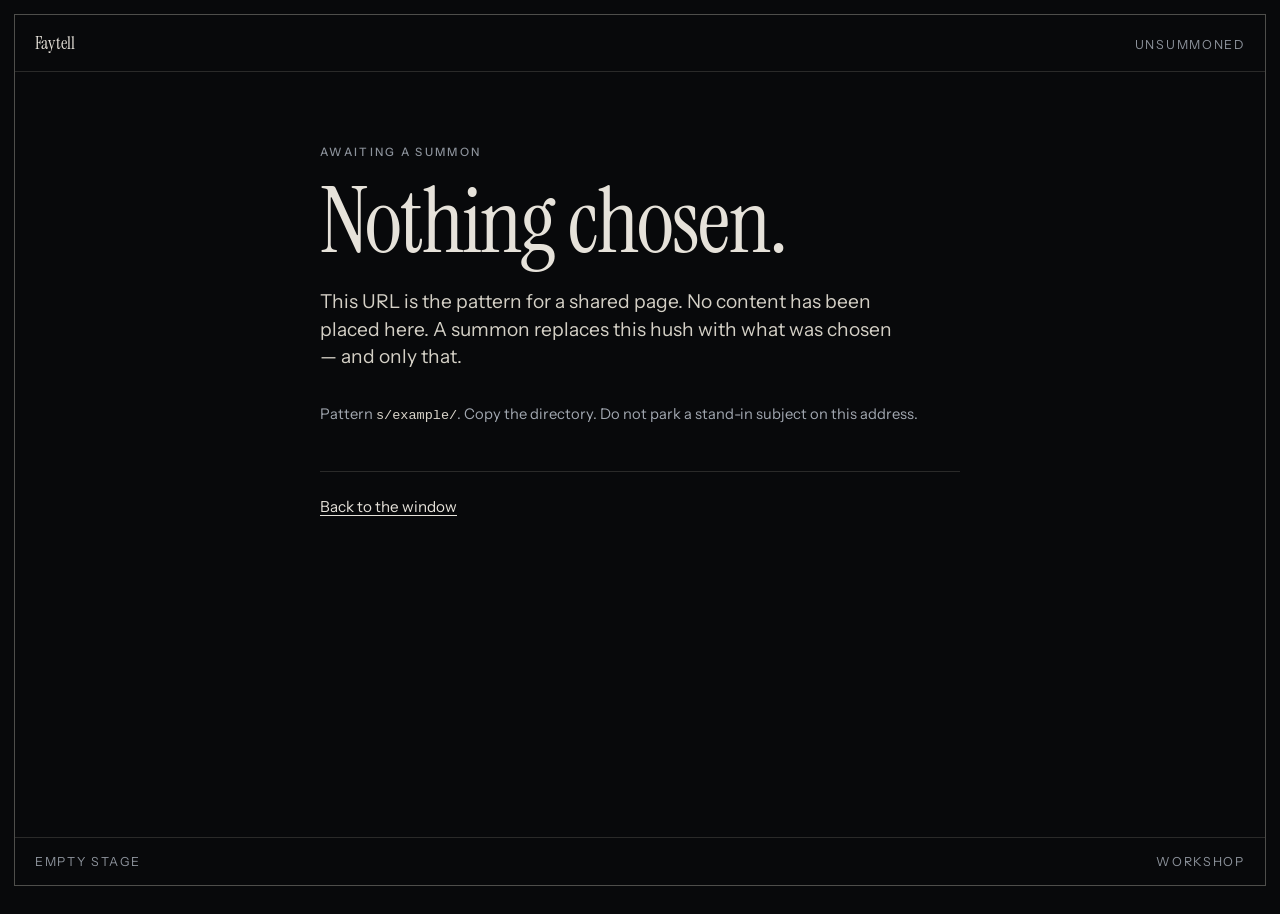
==== s/example/index.html @ 6d39e1ab "Add the V0 public window. Empty stage, summon-page pattern, and workshop notes for publishing chosen" ====
<!DOCTYPE html>
<html lang="en">
<head>
  <meta charset="utf-8">
  <meta name="viewport" content="width=device-width, initial-scale=1">
  <title>Awaiting a summon — Faytell</title>
  <meta name="description" content="This Faytell URL is the empty summon pattern. No content has been chosen for it.">
  <meta name="theme-color" content="#08090b">
  <link rel="icon" href="../../favicon.svg" type="image/svg+xml">
  <link rel="stylesheet" href="../../assets/site.css">
</head>
<body>
  <!--
    Summon pattern. Copy this directory to s/<slug>/ and replace the
    stage copy with the chosen content. Leave s/example/ empty.
  -->
  <a class="skip" href="#main">Skip to content</a>
  <div class="frame">
    <header class="bar">
      <a class="mark" href="../../">Faytell</a>
      <span class="bar-meta">Unsummoned</span>
    </header>
    <main id="main" class="stage">
      <p class="kicker">Awaiting a summon</p>
      <h1>Nothing chosen.</h1>
      <p class="deck">This URL is the pattern for a shared page. No content has been placed here. A summon replaces this hush with what was chosen — and only that.</p>
      <p class="quiet">Pattern <span class="path">s/example/</span>. Copy the directory. Do not park a stand-in subject on this address.</p>
      <nav class="actions" aria-label="Related">
        <a href="../../">Back to the window</a>
      </nav>    </main>
    <footer class="foot">
      <span>Empty stage</span>
      <a href="https://github.com/Republic-of-Grip/faytell">Workshop</a>
    </footer>
  </div>
</body>
</html>
---- assets/site.css ----
@font-face {
  font-family: "Instrument Serif";
  font-style: normal;
  font-weight: 400;
  font-display: swap;
  src: url("fonts/instrument-serif-latin-400-normal.woff2") format("woff2");
}

@font-face {
  font-family: "Instrument Sans";
  font-style: normal;
  font-weight: 400;
  font-display: swap;
  src: url("fonts/instrument-sans-latin-400-normal.woff2") format("woff2");
}

@font-face {
  font-family: "Instrument Sans";
  font-style: normal;
  font-weight: 500;
  font-display: swap;
  src: url("fonts/instrument-sans-latin-500-normal.woff2") format("woff2");
}

:root {
  --bg: #08090b;
  --ink: #e6e2da;
  --muted: #8d939c;
  --faint: #a1a7b0;
  --line: rgba(214, 210, 200, 0.16);
  --line-strong: rgba(214, 210, 200, 0.34);
  --serif: "Instrument Serif", "Iowan Old Style", Palatino, Georgia, serif;  --sans: "Instrument Sans", "Avenir Next", "Segoe UI", sans-serif;
  color-scheme: dark;
}

*,
*::before,
*::after {
  box-sizing: border-box;
}

html {
  background: var(--bg);
}

body {
  margin: 0;
  min-height: 100vh;
  background: var(--bg);
  color: var(--ink);
  font-family: var(--sans);
  font-weight: 400;
  font-size: 1.05rem;
  line-height: 1.55;
  text-rendering: optimizeLegibility;
}

::selection {
  background: #2c3138;
  color: var(--ink);
}

a {
  color: inherit;
  text-underline-offset: 0.18em;
}

a:hover {
  color: #f3f0e8;
}

.skip {
  position: absolute;
  left: 1rem;
  top: 0;
  transform: translateY(-120%);
  background: var(--ink);
  color: var(--bg);
  padding: 0.4rem 0.7rem;
  z-index: 2;
}

.skip:focus {
  transform: none;
}

.frame {
  min-height: calc(100vh - 28px);
  margin: 14px;
  border: 1px solid var(--line-strong);
  display: flex;
  flex-direction: column;
}

.bar,
.foot {
  display: flex;
  justify-content: space-between;
  align-items: baseline;
  gap: 1rem;
  padding: 0.85rem 1.25rem;
  font-size: 0.78rem;
  letter-spacing: 0.14em;
  text-transform: uppercase;
  color: var(--muted);
}

.bar {
  border-bottom: 1px solid var(--line);
}

.foot {
  border-top: 1px solid var(--line);
  margin-top: auto;
}

.mark {
  font-family: var(--serif);
  font-size: 1.15rem;
  letter-spacing: 0.01em;
  text-transform: none;
  color: var(--ink);
  text-decoration: none;
}

.mark:hover {
  color: var(--ink);
}

.stage {
  width: min(40rem, calc(100% - 2.5rem));
  margin: 0 auto;
  padding: 4.5rem 0 5rem;
}

.kicker {
  margin: 0 0 1.25rem;
  color: var(--muted);
  font-size: 0.72rem;
  font-weight: 500;
  letter-spacing: 0.2em;
  text-transform: uppercase;
}

h1 {
  margin: 0;
  font-family: var(--serif);
  font-weight: 400;
  font-size: clamp(3.4rem, 9vw, 5.6rem);
  line-height: 0.9;
  letter-spacing: -0.02em;
}

.deck {
  margin: 1.6rem 0 0;
  max-width: 36rem;
  font-size: 1.2rem;
  line-height: 1.45;
  color: #d4d0c6;
}

.blocks {
  margin-top: 3.25rem;
}

.block + .block {
  margin-top: 2.1rem;
  padding-top: 2.1rem;
  border-top: 1px solid var(--line);
}

h2 {
  margin: 0 0 0.55rem;
  font-family: var(--sans);
  font-size: 0.72rem;
  font-weight: 500;
  letter-spacing: 0.18em;
  text-transform: uppercase;
  color: var(--muted);
}

.block p {
  margin: 0;
  max-width: 38rem;
}

.block p + p {
  margin-top: 0.85rem;
}

code,
.path {
  font-family: ui-monospace, "SFMono-Regular", Menlo, Consolas, monospace;
  font-size: 0.92em;
  color: #d9d4ca;
}

.actions {
  display: flex;
  flex-wrap: wrap;
  gap: 0.75rem 1.5rem;
  margin-top: 2.75rem;
  padding-top: 1.4rem;
  border-top: 1px solid var(--line);
  font-size: 0.95rem;
}

.actions a {
  text-decoration-thickness: 1px;
}

.quiet {
  margin: 2rem 0 0;
  color: var(--faint);
  font-size: 0.92rem;
}
.foot a {
  color: var(--muted);
  text-decoration: none;
  letter-spacing: 0.14em;
}

.foot a:hover {
  color: var(--ink);
}

:focus-visible {
  outline: 1px solid var(--ink);
  outline-offset: 3px;
}

@media (max-width: 640px) {
  .frame {
    margin: 8px;
    min-height: calc(100vh - 16px);
  }

  .bar,
  .foot {
    padding: 0.75rem 0.9rem;
  }

  .stage {
    width: min(40rem, calc(100% - 1.8rem));
    padding: 3rem 0 3.5rem;
  }

  .bar,
  .foot {
    letter-spacing: 0.08em;
  }
}
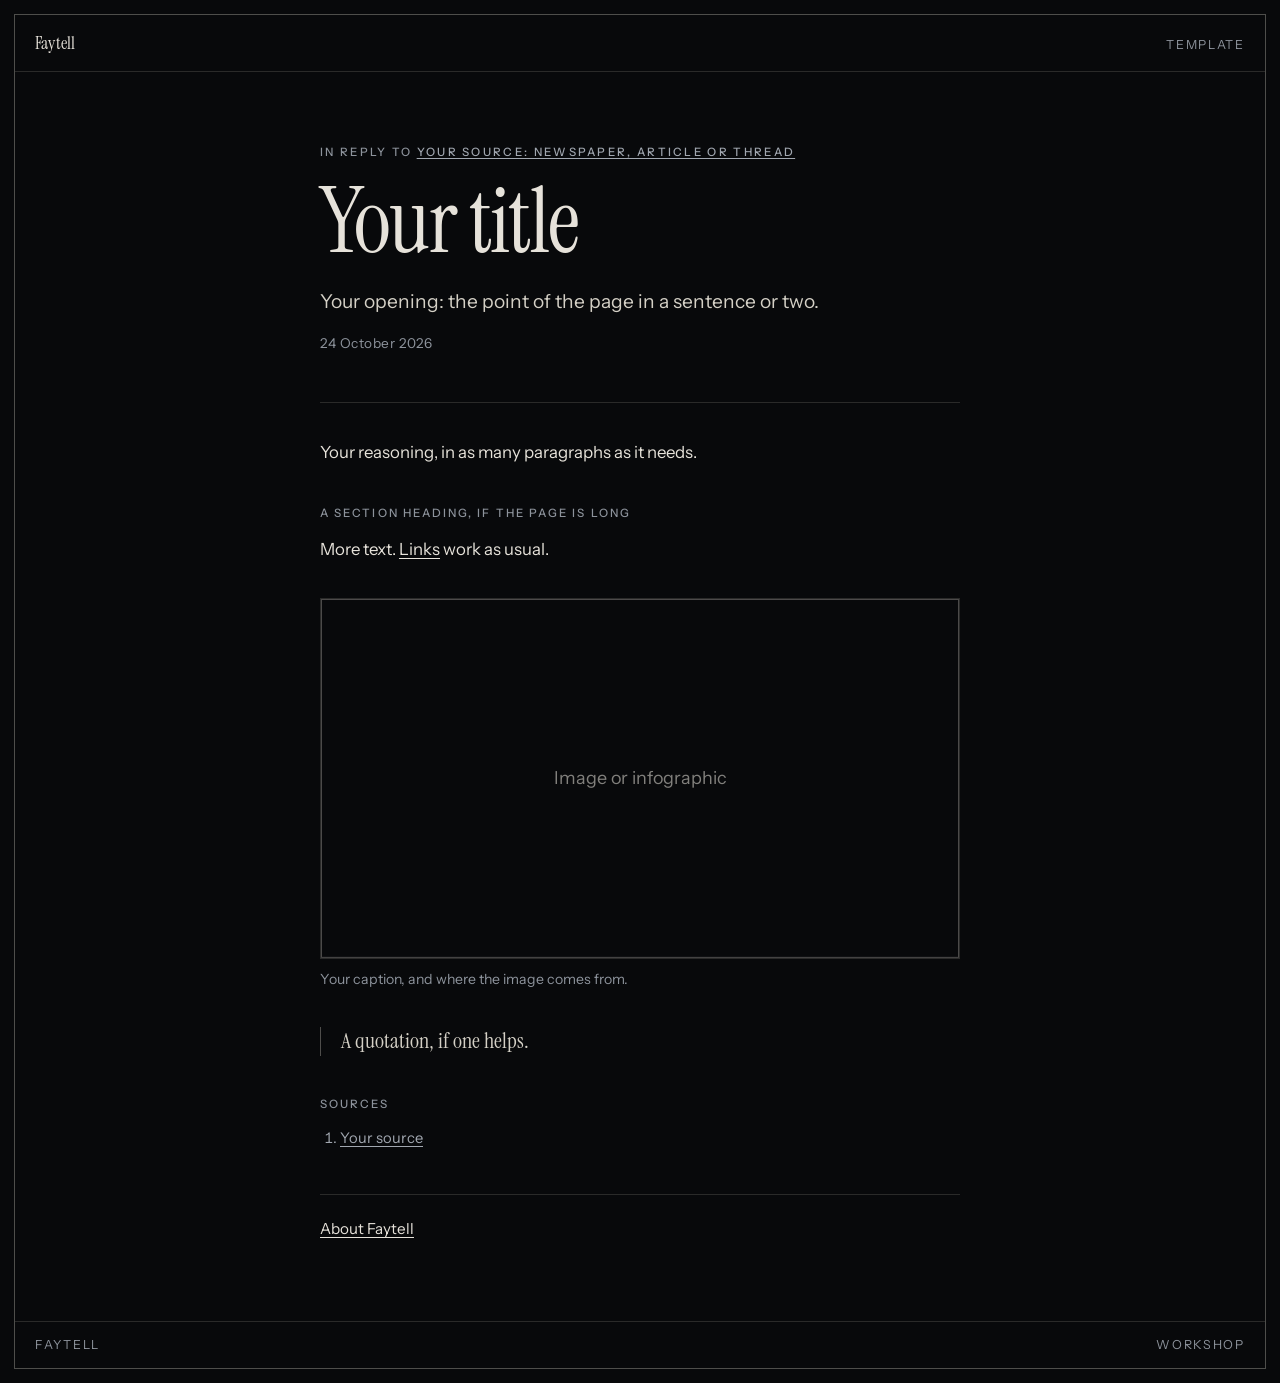
==== commit f02676af: "Make Faytell plain and usable Rewrite the home page in plain language: a window for what a comment f" ====
--- a/s/example/index.html
+++ b/s/example/index.html
@@ -3,35 +3,83 @@
 <head>
   <meta charset="utf-8">
   <meta name="viewport" content="width=device-width, initial-scale=1">
-  <title>Awaiting a summon — Faytell</title>
-  <meta name="description" content="This Faytell URL is the empty summon pattern. No content has been chosen for it.">
+  <!--
+    PAGE TEMPLATE
+    1. Copy this folder to s/<slug>/ (short, lowercase, hyphens: s/heat-pumps/).
+    2. Replace every "Your ..." placeholder below. Delete the blocks you don't need.
+    3. Put images and videos for the page in the same folder, next to index.html.
+    4. Update the five "og:" lines too: they decide how the link looks when
+       it is pasted into a comment field, chat or social post.
+    Leave s/example/ itself as it is. It is the template.
+  -->
+  <title>Your title — Faytell</title>
+  <meta name="description" content="One sentence saying what this page shows.">
   <meta name="theme-color" content="#08090b">
+  <!-- Delete this robots line in your copy, so search engines may list the page. -->
+  <meta name="robots" content="noindex">
+  <meta property="og:type" content="article">
+  <meta property="og:site_name" content="Faytell">
+  <meta property="og:title" content="Your title">
+  <meta property="og:description" content="One sentence saying what this page shows.">
+  <meta property="og:url" content="https://republic-of-grip.github.io/faytell/s/example/">
+  <!-- Optional preview picture, about 1200×630: <meta property="og:image" content="https://republic-of-grip.github.io/faytell/s/<slug>/preview.png"> -->
   <link rel="icon" href="../../favicon.svg" type="image/svg+xml">
   <link rel="stylesheet" href="../../assets/site.css">
 </head>
 <body>
-  <!--
-    Summon pattern. Copy this directory to s/<slug>/ and replace the
-    stage copy with the chosen content. Leave s/example/ empty.
-  -->
   <a class="skip" href="#main">Skip to content</a>
   <div class="frame">
     <header class="bar">
       <a class="mark" href="../../">Faytell</a>
-      <span class="bar-meta">Unsummoned</span>
+      <span class="bar-meta">Template</span>
     </header>
     <main id="main" class="stage">
-      <p class="kicker">Awaiting a summon</p>
-      <h1>Nothing chosen.</h1>
-      <p class="deck">This URL is the pattern for a shared page. No content has been placed here. A summon replaces this hush with what was chosen — and only that.</p>
-      <p class="quiet">Pattern <span class="path">s/example/</span>. Copy the directory. Do not park a stand-in subject on this address.</p>
+      <!-- Where the conversation is. Remove this line if there is none. -->
+      <p class="kicker">In reply to <a href="https://example.com/">Your source: newspaper, article or thread</a></p>
+      <h1>Your title</h1>
+      <p class="deck">Your opening: the point of the page in a sentence or two.</p>
+      <p class="meta"><time datetime="2026-10-24">24 October 2026</time></p>
+
+      <article class="prose">
+        <p>Your reasoning, in as many paragraphs as it needs.</p>
+
+        <h2>A section heading, if the page is long</h2>
+        <p>More text. <a href="https://example.com/">Links</a> work as usual.</p>
+
+        <!-- Image or infographic. Put the file in this folder and point src at it. -->
+        <figure>
+          <svg class="placeholder" viewBox="0 0 640 360" role="img" aria-label="Where an image or infographic goes">
+            <rect x="0.5" y="0.5" width="639" height="359" fill="none" stroke="currentColor" stroke-opacity="0.3"/>
+            <text x="320" y="186" text-anchor="middle" fill="currentColor" fill-opacity="0.55" font-size="18">Image or infographic</text>
+          </svg>
+          <!-- <img src="your-image.png" alt="What the image shows, for people who can't see it"> -->
+          <figcaption>Your caption, and where the image comes from.</figcaption>
+        </figure>
+
+        <!-- Video. Either a file in this folder: -->
+        <!-- <figure><video src="your-film.mp4" controls preload="metadata"></video><figcaption>Caption</figcaption></figure> -->
+        <!-- Or an embed, e.g. YouTube (use the youtube-nocookie.com address): -->
+        <!-- <figure><div class="embed"><iframe src="https://www.youtube-nocookie.com/embed/VIDEO_ID" title="What the video is" allowfullscreen></iframe></div><figcaption>Caption</figcaption></figure> -->
+
+        <blockquote>
+          <p>A quotation, if one helps.</p>
+        </blockquote>
+
+        <!-- Sources. Remove if there are none. -->
+        <h2>Sources</h2>
+        <ol class="sources">
+          <li><a href="https://example.com/">Your source</a></li>
+        </ol>
+      </article>
+
       <nav class="actions" aria-label="Related">
-        <a href="../../">Back to the window</a>
-      </nav>    </main>
+        <a href="../../">About Faytell</a>
+      </nav>
+    </main>
     <footer class="foot">
-      <span>Empty stage</span>
+      <span>Faytell</span>
       <a href="https://github.com/Republic-of-Grip/faytell">Workshop</a>
     </footer>
   </div>
 </body>
-</html>+</html>
--- a/assets/site.css
+++ b/assets/site.css
@@ -29,7 +29,8 @@
   --faint: #a1a7b0;
   --line: rgba(214, 210, 200, 0.16);
   --line-strong: rgba(214, 210, 200, 0.34);
-  --serif: "Instrument Serif", "Iowan Old Style", Palatino, Georgia, serif;  --sans: "Instrument Sans", "Avenir Next", "Segoe UI", sans-serif;
+  --serif: "Instrument Serif", "Iowan Old Style", Palatino, Georgia, serif;
+  --sans: "Instrument Sans", "Avenir Next", "Segoe UI", sans-serif;
   color-scheme: dark;
 }
 
@@ -214,6 +215,99 @@
   color: var(--faint);
   font-size: 0.92rem;
 }
+
+.kicker a {
+  color: var(--faint);
+}
+
+.meta {
+  margin: 1.1rem 0 0;
+  color: var(--muted);
+  font-size: 0.85rem;
+  letter-spacing: 0.04em;
+}
+
+/* Page body: text, figures, video, quotes, sources */
+
+.prose {
+  margin-top: 3rem;
+  padding-top: 2.25rem;
+  border-top: 1px solid var(--line);
+}
+
+.prose p,
+.prose ul,
+.prose ol {
+  margin: 0 0 1.1rem;
+  max-width: 38rem;
+}
+
+.prose h2 {
+  margin: 2.5rem 0 0.8rem;
+}
+
+.prose li + li {
+  margin-top: 0.35rem;
+}
+
+figure {
+  margin: 2.25rem 0;
+}
+
+figure img,
+figure video,
+figure svg {
+  display: block;
+  width: 100%;
+  height: auto;
+  border: 1px solid var(--line);
+}
+
+figure svg.placeholder {
+  color: var(--ink);
+  font-family: var(--sans);
+}
+
+figcaption {
+  margin-top: 0.65rem;
+  color: var(--muted);
+  font-size: 0.88rem;
+}
+
+.embed {
+  position: relative;
+  aspect-ratio: 16 / 9;
+  border: 1px solid var(--line);
+}
+
+.embed iframe {
+  position: absolute;
+  inset: 0;
+  width: 100%;
+  height: 100%;
+  border: 0;
+}
+
+blockquote {
+  margin: 2rem 0;
+  padding-left: 1.25rem;
+  border-left: 1px solid var(--line-strong);
+  font-family: var(--serif);
+  font-size: 1.35rem;
+  line-height: 1.35;
+  color: #d4d0c6;
+}
+
+blockquote p {
+  margin: 0;
+}
+
+.sources {
+  padding-left: 1.25rem;
+  color: var(--faint);
+  font-size: 0.92rem;
+}
+
 .foot a {
   color: var(--muted);
   text-decoration: none;
@@ -249,4 +343,4 @@
   .foot {
     letter-spacing: 0.08em;
   }
-}+}
